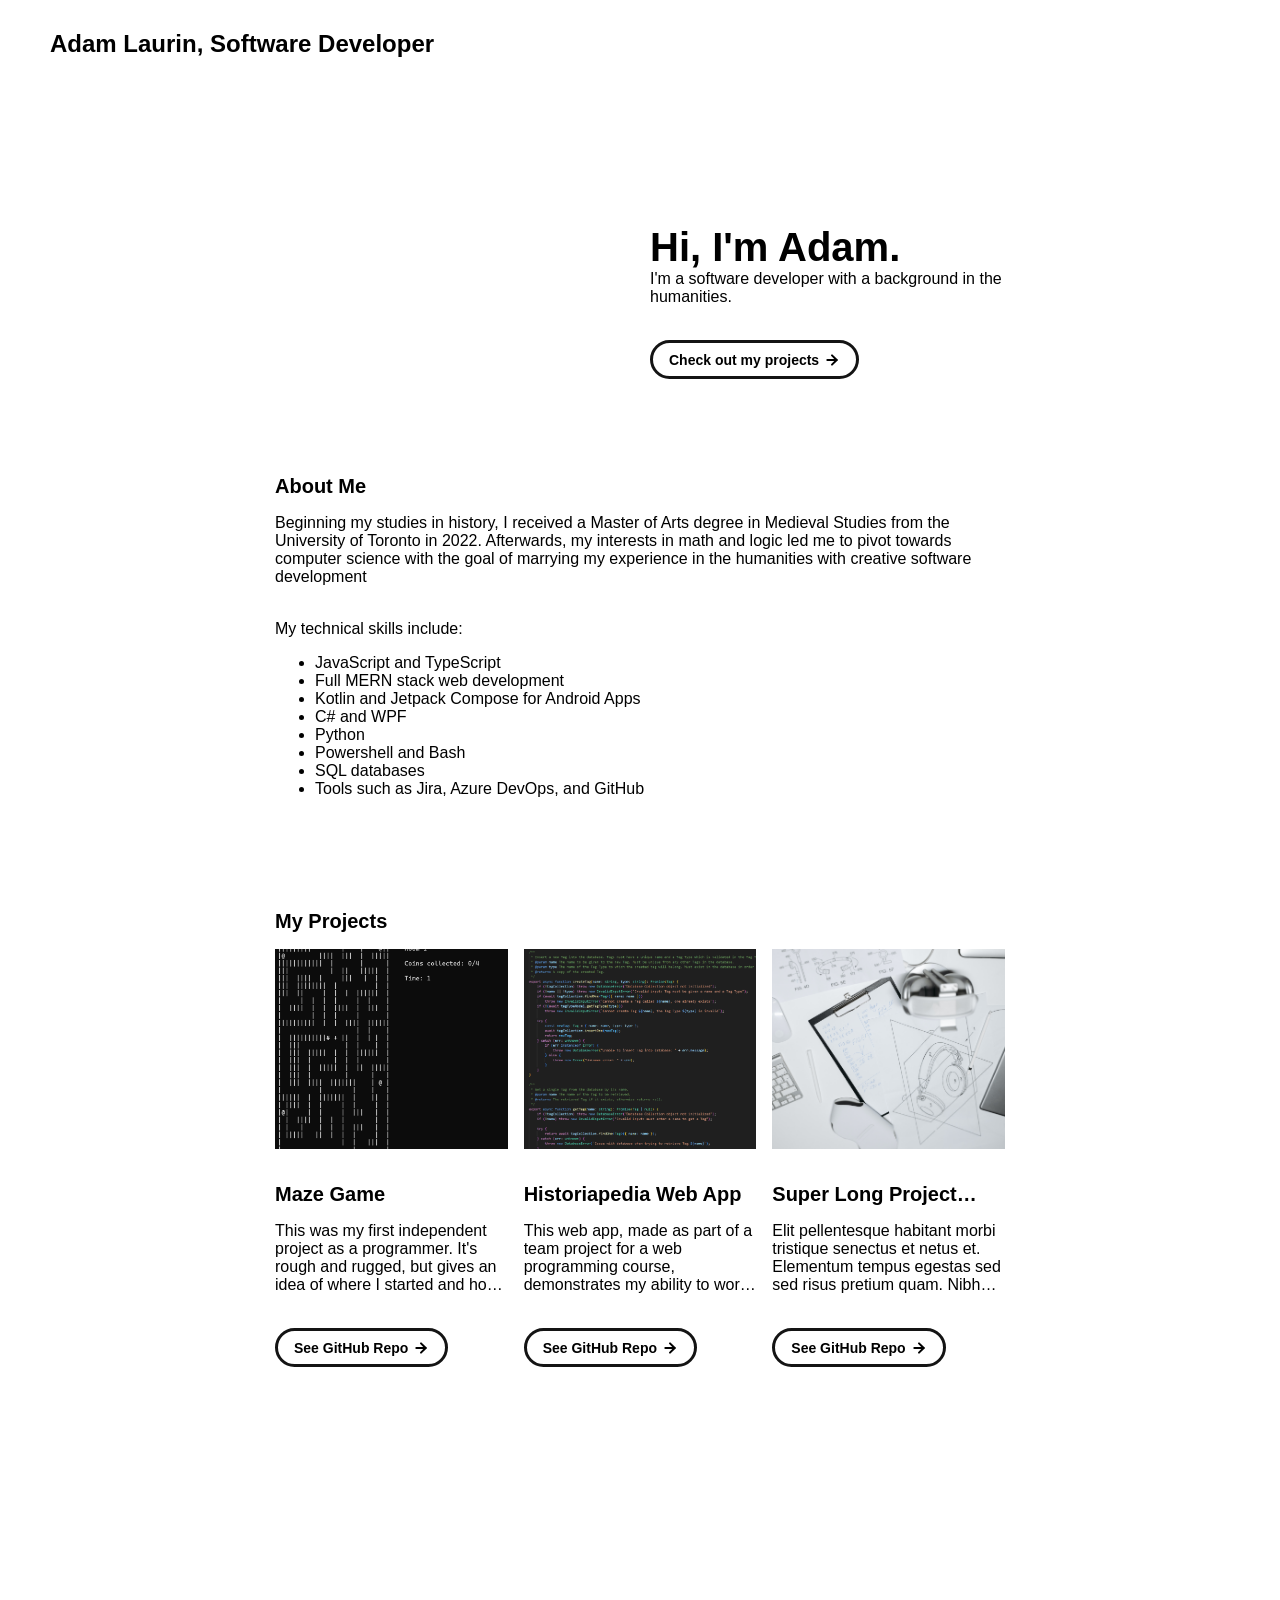
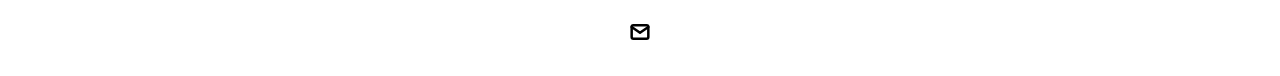
==== index.html @ 9bc6d756 "Updated two projects to be shown and linked to on the portfolio page." ====
<!DOCTYPE html>
<html lang="en">
	<head>
		<meta charset="utf-8">
    <link rel="icon" href="./assets/images/1311.png" />
		<title>Adam Laurin Portfolio</title>
    <meta name="description" content="Adam Laurin's software developper portfoio.">
    <meta name="viewport" content="width=device-width, initial-scale=1" />

		<link rel="stylesheet" href="./css/layout.css">
    <link rel="stylesheet" href="./css/typography.css">
    <link rel="stylesheet" href="./css/utilities.css">

		<script defer src="./js/script.js"></script>
	</head>
	<body>
    <!-- NAVBAR -->
    <div class="navbar">
      <a class="nav-title-link" href="./index.html">
        <span class="nav-title">Adam Laurin, Software Developer</span>
      </a>
    </div>

    <!-- MAIN PAGE CONTENT -->
    <div id="main-content">

      <!-- PORTFOLIO HEADER -->
      <div id="portfolio-header">
        <div id="portfolio-header-image-container">
          <!-- 
            TODO

            - Change the img "src" attribute to point to the Unemployable image you uploaded (or whatever image).
            - Change the number to point to your Unemployable & replace the OpenSea link with your own
            - If you aren't using an Unemployable as your image, remove the entire "a" element
          -->
          <!-- <img src="./assets/images/1311.png" class="portfolio-header-image">
          <a class="no-underline" target="_blank" href="https://opensea.io/assets/0xe0be388ab81c47b0f098d2030a1c9ef190691a8a/1311">
            <span class="image-caption">Unemployables #1311</span>
          </a> -->
        </div>

          <!-- 
            TODO

            - Change the main-title to whatver you want
            - Change the body-text after that to a quick introduction to what you do
            - Edit the button text if you feel like it. It will link to the projects section below.
          -->
        <div id="portfolio-header-text-container">
            <div class="header-text">
              <span class="main-title">Hi, I'm Adam.</span>
              <div class="body-text">I'm a software developer with a background in the humanities.</div>
            </div>
            <a class="button" id="my-work-link">
              <span class="button-text">Check out my projects</span> 
              <image src="./assets/icons/arrow-right.svg" class="right-arrow-icon"/>
            </a>
        </div>
      </div>

      <!-- ABOUT SECTION -->
      <div id="about-section">
        <span class="subheader-text">About Me</span>
        <div class="about-section-content">
          <div class="body-text">Beginning my studies in history, I received a Master of Arts degree in Medieval Studies from the University of Toronto in 2022. Afterwards, my interests in math and logic led me to pivot towards computer science with the goal of marrying my experience in the humanities with creative software development</div>
          <div class="body-text">My technical skills include:
            <ul>
              <li>JavaScript and TypeScript</li>
              <li>Full MERN stack web development</li>
              <li>Kotlin and Jetpack Compose for Android Apps</li>
              <li>C# and WPF</li>
              <li>Python</li>
              <li>Powershell and Bash</li>
              <li>SQL databases</li>
              <li>Tools such as Jira, Azure DevOps, and GitHub</li>
            </ul>
          </div>
        </div>
      </div>

      <!-- PROJECTS -->
      <div id="my-work-section">
        <span class="subheader-text">My Projects</span>

        <div class="projects-container">
          <div class="project-card">
            <img src="./assets/images/mazeGame.png" class="project-image">
            <div class="project-card-text-container">
              <div class="subheader-text project-title">Maze Game</div>
              <div class="body-text project-card-text">This was my first independent project as a programmer. It's rough and rugged, but gives an idea of where I started and how I've progressed throughout my experience and education as a developer.</div>
            </div>
            <a class="button" href="https://github.com/AdamLaurin/MazeGame">
              <span class="button-text">See GitHub Repo</span>
              <image src="./assets/icons/arrow-right.svg" class="right-arrow-icon"/>
            </a>
          </div>
          <div class="project-card">
            <img src="./assets/images/HistoriapediaBackendCode.png" class="project-image">
            <div class="project-card-text-container">
              <div class="subheader-text project-title">Historiapedia Web App</div>
              <div class="body-text project-card-text">This web app, made as part of a team project for a web programming course, demonstrates my ability to work as a full MERN stack developer. My team and I created a wikipedia-like website from scratch for history related articles.</div>
            </div>
            <a class="button" href="https://github.com/AdamLaurin/Historiapedia">
              <span class="button-text">See GitHub Repo</span>
              <image src="./assets/icons/arrow-right.svg" class="right-arrow-icon"/>
            </a>
          </div>
          <div class="project-card">
            <img src="./assets/images/sketchbook.jpeg" class="project-image">
            <div class="project-card-text-container">
              <div class="subheader-text project-title">Super Long Project Name That Should be Hidden</div>
              <div class="body-text project-card-text">Elit pellentesque habitant morbi tristique senectus et netus et. Elementum tempus egestas sed sed risus pretium quam. Nibh ipsum consequat nisl vel pretium</div>
            </div>
            <a class="button" href="">
              <span class="button-text">See GitHub Repo</span>
              <image src="./assets/icons/arrow-right.svg" class="right-arrow-icon"/>
            </a>
          </div>
        </div>
      </div>
    </div>

    <!-- FOOTER -->
    <div id="footer">
      <a class="icon-link" href="mailto:awlaurin@gmail.com">
        <image src="./assets/icons/mail.svg" class="footer-icon"/>
      </a>
    </div>

	</body>
</html>
---- css/layout.css ----
* {
  box-sizing: border-box;
}

html {
  text-size-adjust: none;
  -webkit-text-size-adjust: none;
  -moz-text-size-adjust: none;
  -ms-text-size-adjust: none;
}

body {
  margin: 0;
  -webkit-font-smoothing: antialiased;
  -moz-osx-font-smoothing: grayscale;
}




/* Main Page Layout */

#main-content {
  margin: 225px 425px;
  display: flex;
  flex-direction: column;
  gap: 96px;
}




/* Portfolio Header */

#portfolio-header {
  display: flex;
  gap: 20px;
  align-items: center;
}

#portfolio-header-image-container {
  display: flex;
  flex-direction: column;
  gap: 10px;
  flex-basis: 50%;
}

.portfolio-header-image {
  width: 100%;
  height: auto;
}

#portfolio-header-text-container {
  display: flex;
  flex-direction: column;
  gap: 34px;
  flex-basis: 50%;
}




/* About Section */

#about-section {
  display: flex;
  flex-direction: column;
  gap: 16px;
}

.about-section-content {
  display: flex;
  flex-direction: column;
  gap: 34px;
}




/* Project Section */

#my-work-section {
  display: flex;
  flex-direction: column;
  gap: 16px;
}

.projects-container {
  display: flex;
  gap: 34px 16px;
  flex-wrap: wrap;
}

    /* Project Cards */

    .project-card {
      max-width: calc((100% - 32px) / 3);
      display: flex;
      flex-direction: column;
      gap: 34px;
    }

    .project-card-text-container {
      flex-direction: column;
      display: flex;
      gap: 16px
    }

    .project-image {
      width: 100%;
      height: 200px;
      object-fit: cover;
      object-position: center;
    }




/* Project Pages */

#project-header {
  display: flex;
  flex-direction: column;
  gap: 16px;
}

.project-header-image {
  width: 100%;
  height: auto;
}

#project-details {
  display: flex;
  flex-direction: column;
  gap: 16px;
}

.project-details-content {
  display: flex;
  flex-direction: column;
  gap: 34px;
}

    /* Project Gallery */

    #project-gallery {
      display: flex;
      flex-direction: column;
      gap: 16px;
    }

    .project-gallery-content {
      display: flex;
      flex-wrap: wrap;
      gap: 34px 16px;
    }

    .gallery-image-container {
      width: 100%;
      display: flex;
      flex-direction: column;
      gap: 10px;
    }

    .gallery-image-container.half-width {
      width: calc((100% - 16px) / 2);
    }

    .gallery-image {
      width: 100%;
      height: auto;
    }


/* Extra Extra large devices (large laptops and desktops, 1200px and below) */
@media only screen and (max-width: 1600px) {
  #main-content {
    margin: 225px 275px;
  }
}

/* Extra large devices (large laptops and desktops, 1200px and below) */
@media only screen and (max-width: 1200px) {
  #main-content {
    margin: 225px 175px;
  }
}

/* Large devices (laptops/desktops, 1000px and below) */
@media only screen and (max-width: 1000px) {
  #main-content {
    margin: 225px 75px;
  }
}

/* Small devices (portrait tablets and large phones, 800px and below) */
@media only screen and (max-width: 800px) {
  #main-content {
    margin: 150px 50px;
  }

  #portfolio-header {
    flex-direction: column;
  }

  .project-card {
    max-width: calc((100% - 16px) / 2);
  }
}

/* Small devices (portrait tablets and large phones, 600px and below) */
@media only screen and (max-width: 600px) {
  #main-content {
    margin: 125px 20px;
  }

  .project-card {
    max-width: 100%;
  }
}
---- css/typography.css ----
body {
  font-family: "Helvetica Neue", Helvetica, Arial, sans-serif;
}

.nav-title {
  font-weight: 700;
  font-size: 24px;
}

.button-text {
  font-size: 14px;
  font-weight: 700;
}

.image-caption {
  font-size: 14px;
  font-weight: 500;
}

.main-title {
  font-size: 40px;
  font-weight: 700;
}

.subheader-text {
  font-size: 20px;
  font-weight: 700;
}

.body-text {
  font-size: 16px;
  font-weight: 500;
}

.project-card-text {
  overflow: hidden;
  text-overflow: ellipsis;
  display: -webkit-box;
  -webkit-line-clamp: 4;
  -webkit-box-orient: vertical;
}

.project-title {
  overflow: hidden;
  text-overflow: ellipsis;
  display: -webkit-box;
  -webkit-line-clamp: 1;
  -webkit-box-orient: vertical;
}
---- css/utilities.css ----
/* Icons */

.right-arrow-icon {
  width: 16px;
  height: 16px;
  margin-top: 1px;
}

.footer-icon {
  width: 20px;
  height: 20px;
}

a.icon-link {
  transition: transform 200ms ease-in-out;
}

a.icon-link:hover {
  cursor: pointer;
  stroke-width: 5;
  margin: 0;
  transform: rotate(15deg);
}


/* Navbar Styling */

.navbar {
  width: 100%;
  padding: 30px 50px;
  display: flex;
  justify-content: space-between;
  align-items: center;
  position: fixed;
  top: 0;
  left: 0;
}

.nav-title-link {
  color: black;
  text-decoration: none;
}

.nav-title-link:hover {
  text-decoration: underline;
}

/* Small devices (portrait tablets and large phones, 800px and below) */
@media only screen and (max-width: 800px) {
  .navbar {
    padding: 20px 20px;
    background-color: white
  }
}


/* Button Styling */

a.button {
  padding: 8px 16px;
  border: 3px solid #141414;
  border-radius: 50px;
  color: black;
  text-decoration: none;
  width: fit-content;
  display: flex;
  gap: 5px;
  align-items: center;
}

a.button:hover {
  text-decoration: underline;
  text-decoration-thickness: 2px;
  cursor: pointer;
}


/* Footer Styling */

#footer {
  width: 100%;
  display: flex;
  padding: 30px 50px;
  justify-content: center;
  align-items: center;
  gap: 16px;
}

/* Link Styling */
a.no-underline {
  text-decoration: none;
  color: black
}

a.no-underline:hover {
  text-decoration: underline;
  cursor: pointer;
}

/* Small devices (portrait tablets and large phones, 800px and below) */
@media only screen and (max-width: 800px) {
  #footer {
    padding: 20px 20px;
  }
}
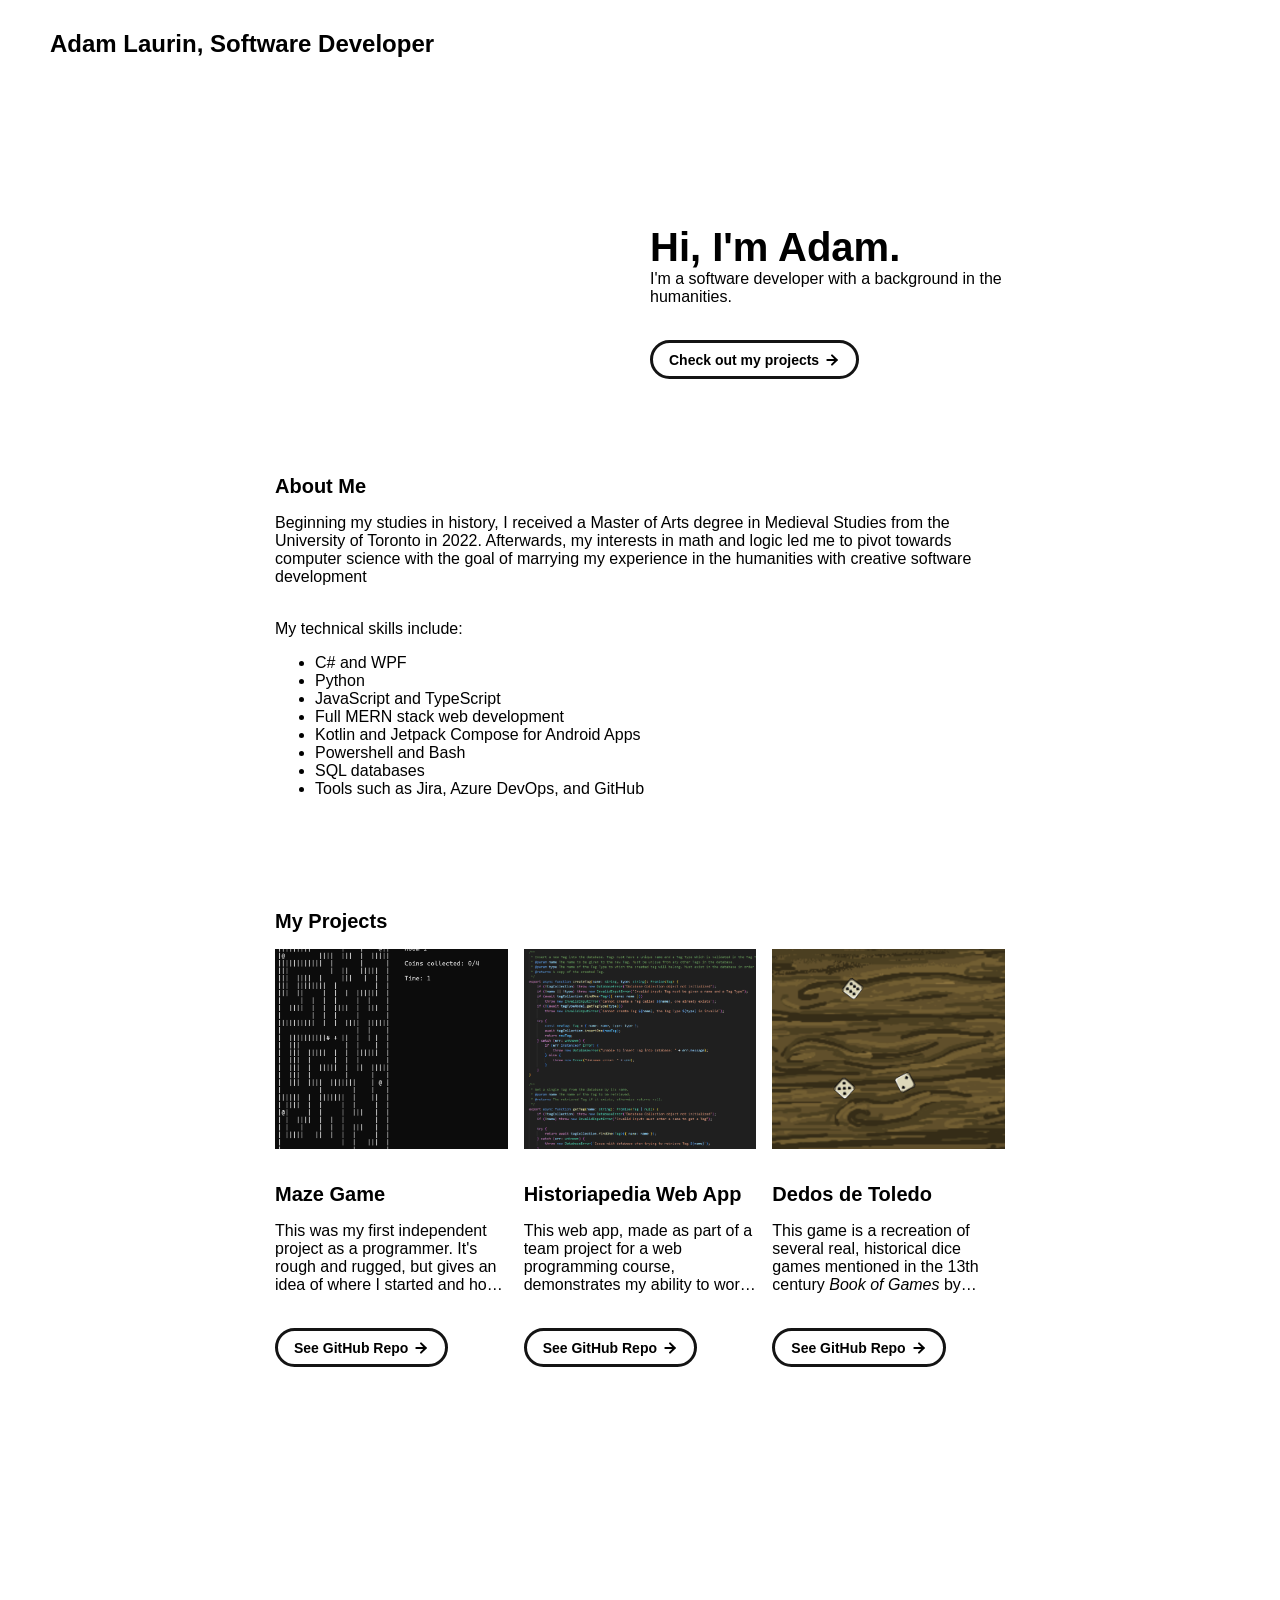
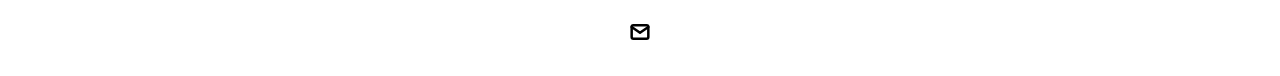
==== commit b0487c50: "Added third project." ====
--- a/index.html
+++ b/index.html
@@ -1,132 +1,138 @@
 <!DOCTYPE html>
 <html lang="en">
-	<head>
-		<meta charset="utf-8">
-    <link rel="icon" href="./assets/images/1311.png" />
-		<title>Adam Laurin Portfolio</title>
-    <meta name="description" content="Adam Laurin's software developper portfoio.">
-    <meta name="viewport" content="width=device-width, initial-scale=1" />
 
-		<link rel="stylesheet" href="./css/layout.css">
-    <link rel="stylesheet" href="./css/typography.css">
-    <link rel="stylesheet" href="./css/utilities.css">
+<head>
+  <meta charset="utf-8">
+  <link rel="icon" href="./assets/images/1311.png" />
+  <title>Adam Laurin Portfolio</title>
+  <meta name="description" content="Adam Laurin's software developper portfoio.">
+  <meta name="viewport" content="width=device-width, initial-scale=1" />
 
-		<script defer src="./js/script.js"></script>
-	</head>
-	<body>
-    <!-- NAVBAR -->
-    <div class="navbar">
-      <a class="nav-title-link" href="./index.html">
-        <span class="nav-title">Adam Laurin, Software Developer</span>
-      </a>
-    </div>
+  <link rel="stylesheet" href="./css/layout.css">
+  <link rel="stylesheet" href="./css/typography.css">
+  <link rel="stylesheet" href="./css/utilities.css">
 
-    <!-- MAIN PAGE CONTENT -->
-    <div id="main-content">
+  <script defer src="./js/script.js"></script>
+</head>
 
-      <!-- PORTFOLIO HEADER -->
-      <div id="portfolio-header">
-        <div id="portfolio-header-image-container">
-          <!-- 
+<body>
+  <!-- NAVBAR -->
+  <div class="navbar">
+    <a class="nav-title-link" href="./index.html">
+      <span class="nav-title">Adam Laurin, Software Developer</span>
+    </a>
+  </div>
+
+  <!-- MAIN PAGE CONTENT -->
+  <div id="main-content">
+
+    <!-- PORTFOLIO HEADER -->
+    <div id="portfolio-header">
+      <div id="portfolio-header-image-container">
+        <!-- 
             TODO
 
             - Change the img "src" attribute to point to the Unemployable image you uploaded (or whatever image).
             - Change the number to point to your Unemployable & replace the OpenSea link with your own
             - If you aren't using an Unemployable as your image, remove the entire "a" element
           -->
-          <!-- <img src="./assets/images/1311.png" class="portfolio-header-image">
+        <!-- <img src="./assets/images/1311.png" class="portfolio-header-image">
           <a class="no-underline" target="_blank" href="https://opensea.io/assets/0xe0be388ab81c47b0f098d2030a1c9ef190691a8a/1311">
             <span class="image-caption">Unemployables #1311</span>
           </a> -->
+      </div>
+      <div id="portfolio-header-text-container">
+        <div class="header-text">
+          <span class="main-title">Hi, I'm Adam.</span>
+          <div class="body-text">I'm a software developer with a background in the humanities.</div>
         </div>
+        <a class="button" id="my-work-link">
+          <span class="button-text">Check out my projects</span>
+          <image src="./assets/icons/arrow-right.svg" class="right-arrow-icon" />
+        </a>
+      </div>
+    </div>
 
-          <!-- 
-            TODO
-
-            - Change the main-title to whatver you want
-            - Change the body-text after that to a quick introduction to what you do
-            - Edit the button text if you feel like it. It will link to the projects section below.
-          -->
-        <div id="portfolio-header-text-container">
-            <div class="header-text">
-              <span class="main-title">Hi, I'm Adam.</span>
-              <div class="body-text">I'm a software developer with a background in the humanities.</div>
-            </div>
-            <a class="button" id="my-work-link">
-              <span class="button-text">Check out my projects</span> 
-              <image src="./assets/icons/arrow-right.svg" class="right-arrow-icon"/>
-            </a>
+    <!-- ABOUT SECTION -->
+    <div id="about-section">
+      <span class="subheader-text">About Me</span>
+      <div class="about-section-content">
+        <div class="body-text">Beginning my studies in history, I received a Master of Arts degree in Medieval Studies
+          from the University of Toronto in 2022. Afterwards, my interests in math and logic led me to pivot towards
+          computer science with the goal of marrying my experience in the humanities with creative software development
         </div>
-      </div>
-
-      <!-- ABOUT SECTION -->
-      <div id="about-section">
-        <span class="subheader-text">About Me</span>
-        <div class="about-section-content">
-          <div class="body-text">Beginning my studies in history, I received a Master of Arts degree in Medieval Studies from the University of Toronto in 2022. Afterwards, my interests in math and logic led me to pivot towards computer science with the goal of marrying my experience in the humanities with creative software development</div>
-          <div class="body-text">My technical skills include:
-            <ul>
-              <li>JavaScript and TypeScript</li>
-              <li>Full MERN stack web development</li>
-              <li>Kotlin and Jetpack Compose for Android Apps</li>
-              <li>C# and WPF</li>
-              <li>Python</li>
-              <li>Powershell and Bash</li>
-              <li>SQL databases</li>
-              <li>Tools such as Jira, Azure DevOps, and GitHub</li>
-            </ul>
-          </div>
-        </div>
-      </div>
-
-      <!-- PROJECTS -->
-      <div id="my-work-section">
-        <span class="subheader-text">My Projects</span>
-
-        <div class="projects-container">
-          <div class="project-card">
-            <img src="./assets/images/mazeGame.png" class="project-image">
-            <div class="project-card-text-container">
-              <div class="subheader-text project-title">Maze Game</div>
-              <div class="body-text project-card-text">This was my first independent project as a programmer. It's rough and rugged, but gives an idea of where I started and how I've progressed throughout my experience and education as a developer.</div>
-            </div>
-            <a class="button" href="https://github.com/AdamLaurin/MazeGame">
-              <span class="button-text">See GitHub Repo</span>
-              <image src="./assets/icons/arrow-right.svg" class="right-arrow-icon"/>
-            </a>
-          </div>
-          <div class="project-card">
-            <img src="./assets/images/HistoriapediaBackendCode.png" class="project-image">
-            <div class="project-card-text-container">
-              <div class="subheader-text project-title">Historiapedia Web App</div>
-              <div class="body-text project-card-text">This web app, made as part of a team project for a web programming course, demonstrates my ability to work as a full MERN stack developer. My team and I created a wikipedia-like website from scratch for history related articles.</div>
-            </div>
-            <a class="button" href="https://github.com/AdamLaurin/Historiapedia">
-              <span class="button-text">See GitHub Repo</span>
-              <image src="./assets/icons/arrow-right.svg" class="right-arrow-icon"/>
-            </a>
-          </div>
-          <div class="project-card">
-            <img src="./assets/images/sketchbook.jpeg" class="project-image">
-            <div class="project-card-text-container">
-              <div class="subheader-text project-title">Super Long Project Name That Should be Hidden</div>
-              <div class="body-text project-card-text">Elit pellentesque habitant morbi tristique senectus et netus et. Elementum tempus egestas sed sed risus pretium quam. Nibh ipsum consequat nisl vel pretium</div>
-            </div>
-            <a class="button" href="">
-              <span class="button-text">See GitHub Repo</span>
-              <image src="./assets/icons/arrow-right.svg" class="right-arrow-icon"/>
-            </a>
-          </div>
+        <div class="body-text">My technical skills include:
+          <ul>
+            <li>C# and WPF</li>
+            <li>Python</li>
+            <li>JavaScript and TypeScript</li>
+            <li>Full MERN stack web development</li>
+            <li>Kotlin and Jetpack Compose for Android Apps</li>
+            <li>Powershell and Bash</li>
+            <li>SQL databases</li>
+            <li>Tools such as Jira, Azure DevOps, and GitHub</li>
+          </ul>
         </div>
       </div>
     </div>
 
-    <!-- FOOTER -->
-    <div id="footer">
-      <a class="icon-link" href="mailto:awlaurin@gmail.com">
-        <image src="./assets/icons/mail.svg" class="footer-icon"/>
-      </a>
+    <!-- PROJECTS -->
+    <div id="my-work-section">
+      <span class="subheader-text">My Projects</span>
+
+      <div class="projects-container">
+        <div class="project-card">
+          <img src="./assets/images/mazeGame.png" class="project-image">
+          <div class="project-card-text-container">
+            <div class="subheader-text project-title">Maze Game</div>
+            <div class="body-text project-card-text">This was my first independent project as a programmer. It's rough
+              and rugged, but gives an idea of where I started and how I've progressed throughout my experience and
+              education as a developer.</div>
+          </div>
+          <a class="button" href="https://github.com/AdamLaurin/MazeGame">
+            <span class="button-text">See GitHub Repo</span>
+            <image src="./assets/icons/arrow-right.svg" class="right-arrow-icon" />
+          </a>
+        </div>
+        <div class="project-card">
+          <img src="./assets/images/HistoriapediaBackendCode.png" class="project-image">
+          <div class="project-card-text-container">
+            <div class="subheader-text project-title">Historiapedia Web App</div>
+            <div class="body-text project-card-text">This web app, made as part of a team project for a web programming
+              course, demonstrates my ability to work as a full MERN stack developer. My team and I created a
+              wikipedia-like website from scratch for history related articles.</div>
+          </div>
+          <a class="button" href="https://github.com/AdamLaurin/Historiapedia">
+            <span class="button-text">See GitHub Repo</span>
+            <image src="./assets/icons/arrow-right.svg" class="right-arrow-icon" />
+          </a>
+        </div>
+        <div class="project-card">
+          <img src="./assets/images/DedosDeToledo.PNG" class="project-image">
+          <div class="project-card-text-container">
+            <div class="subheader-text project-title">Dedos de Toledo</div>
+            <div class="body-text project-card-text">This game is a recreation of several real, historical dice games
+              mentioned in the 13th century <i>Book of Games</i> by Alfonso X of Castile. Thus far I have recreated 3 of
+              the games mentioned: Triga, Panquist, and Riffa. This was my first real project getting to use programming
+              to get a deeper look at lived history. Plus, it's actually quite fun!
+            </div>
+          </div>
+          <a class="button" href="https://github.com/AdamLaurin/DedosDeToledo">
+            <span class="button-text">See GitHub Repo</span>
+            <image src="./assets/icons/arrow-right.svg" class="right-arrow-icon" />
+          </a>
+        </div>
+      </div>
     </div>
+  </div>
 
-	</body>
-</html>
+  <!-- FOOTER -->
+  <div id="footer">
+    <a class="icon-link" href="mailto:awlaurin@gmail.com">
+      <image src="./assets/icons/mail.svg" class="footer-icon" />
+    </a>
+  </div>
+
+</body>
+
+</html>
--- a/css/layout.css
+++ b/css/layout.css
@@ -15,6 +15,9 @@
   -moz-osx-font-smoothing: grayscale;
 }
 
+.navbar {
+  background-color: white;
+}
 
 
 
@@ -91,27 +94,27 @@
   flex-wrap: wrap;
 }
 
-    /* Project Cards */
-
-    .project-card {
-      max-width: calc((100% - 32px) / 3);
-      display: flex;
-      flex-direction: column;
-      gap: 34px;
-    }
-
-    .project-card-text-container {
-      flex-direction: column;
-      display: flex;
-      gap: 16px
-    }
-
-    .project-image {
-      width: 100%;
-      height: 200px;
-      object-fit: cover;
-      object-position: center;
-    }
+/* Project Cards */
+
+.project-card {
+  max-width: calc((100% - 32px) / 3);
+  display: flex;
+  flex-direction: column;
+  gap: 34px;
+}
+
+.project-card-text-container {
+  flex-direction: column;
+  display: flex;
+  gap: 16px
+}
+
+.project-image {
+  width: 100%;
+  height: 200px;
+  object-fit: cover;
+  object-position: center;
+}
 
 
 
@@ -141,35 +144,35 @@
   gap: 34px;
 }
 
-    /* Project Gallery */
-
-    #project-gallery {
-      display: flex;
-      flex-direction: column;
-      gap: 16px;
-    }
-
-    .project-gallery-content {
-      display: flex;
-      flex-wrap: wrap;
-      gap: 34px 16px;
-    }
-
-    .gallery-image-container {
-      width: 100%;
-      display: flex;
-      flex-direction: column;
-      gap: 10px;
-    }
-
-    .gallery-image-container.half-width {
-      width: calc((100% - 16px) / 2);
-    }
-
-    .gallery-image {
-      width: 100%;
-      height: auto;
-    }
+/* Project Gallery */
+
+#project-gallery {
+  display: flex;
+  flex-direction: column;
+  gap: 16px;
+}
+
+.project-gallery-content {
+  display: flex;
+  flex-wrap: wrap;
+  gap: 34px 16px;
+}
+
+.gallery-image-container {
+  width: 100%;
+  display: flex;
+  flex-direction: column;
+  gap: 10px;
+}
+
+.gallery-image-container.half-width {
+  width: calc((100% - 16px) / 2);
+}
+
+.gallery-image {
+  width: 100%;
+  height: auto;
+}
 
 
 /* Extra Extra large devices (large laptops and desktops, 1200px and below) */
@@ -217,7 +220,4 @@
   .project-card {
     max-width: 100%;
   }
-}
-
-
-
+}
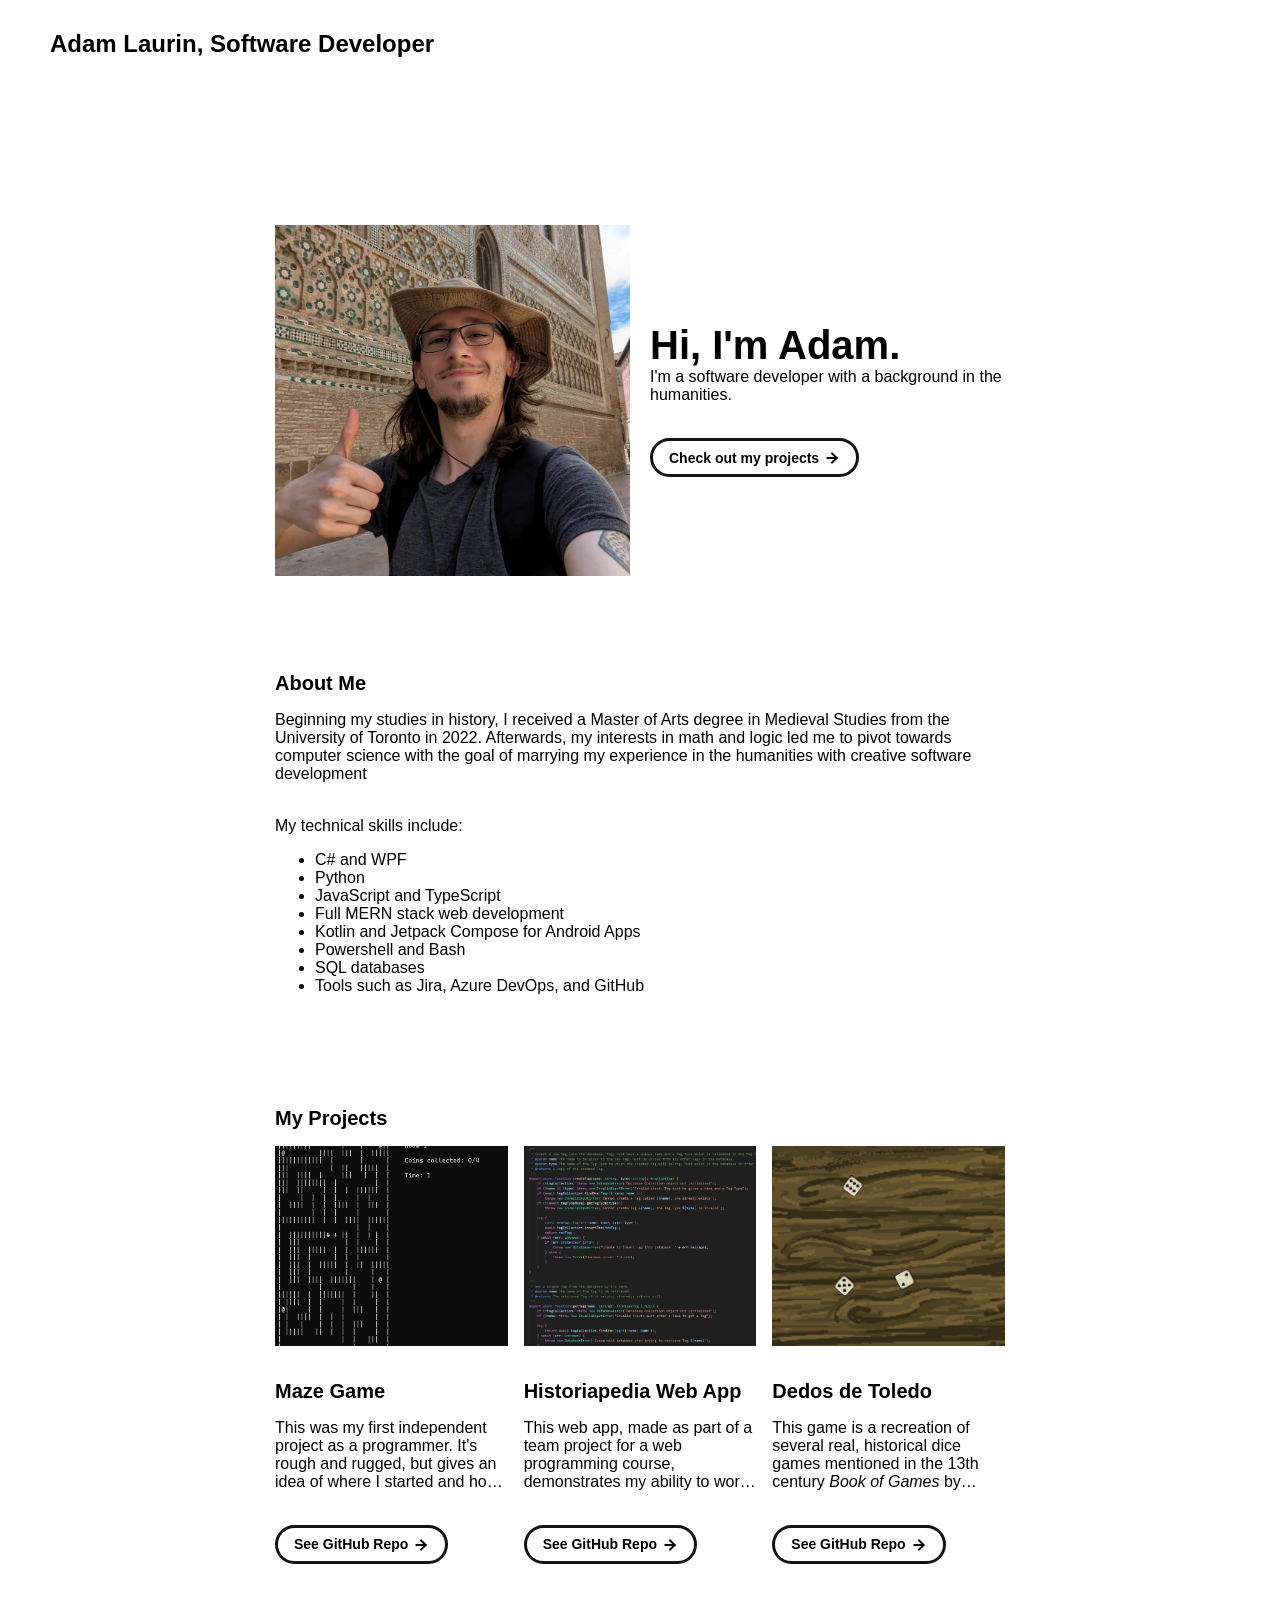
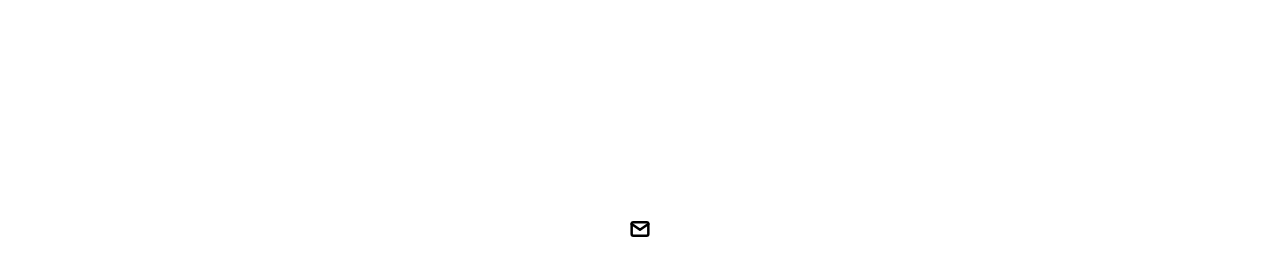
==== commit b186394a: "Added a picture of myself in the header." ====
--- a/index.html
+++ b/index.html
@@ -3,7 +3,6 @@
 
 <head>
   <meta charset="utf-8">
-  <link rel="icon" href="./assets/images/1311.png" />
   <title>Adam Laurin Portfolio</title>
   <meta name="description" content="Adam Laurin's software developper portfoio.">
   <meta name="viewport" content="width=device-width, initial-scale=1" />
@@ -29,17 +28,7 @@
     <!-- PORTFOLIO HEADER -->
     <div id="portfolio-header">
       <div id="portfolio-header-image-container">
-        <!-- 
-            TODO
-
-            - Change the img "src" attribute to point to the Unemployable image you uploaded (or whatever image).
-            - Change the number to point to your Unemployable & replace the OpenSea link with your own
-            - If you aren't using an Unemployable as your image, remove the entire "a" element
-          -->
-        <!-- <img src="./assets/images/1311.png" class="portfolio-header-image">
-          <a class="no-underline" target="_blank" href="https://opensea.io/assets/0xe0be388ab81c47b0f098d2030a1c9ef190691a8a/1311">
-            <span class="image-caption">Unemployables #1311</span>
-          </a> -->
+        <img src="./assets/images/profile_picture_Zaragoza.jpg" class="portfolio-header-image">
       </div>
       <div id="portfolio-header-text-container">
         <div class="header-text">
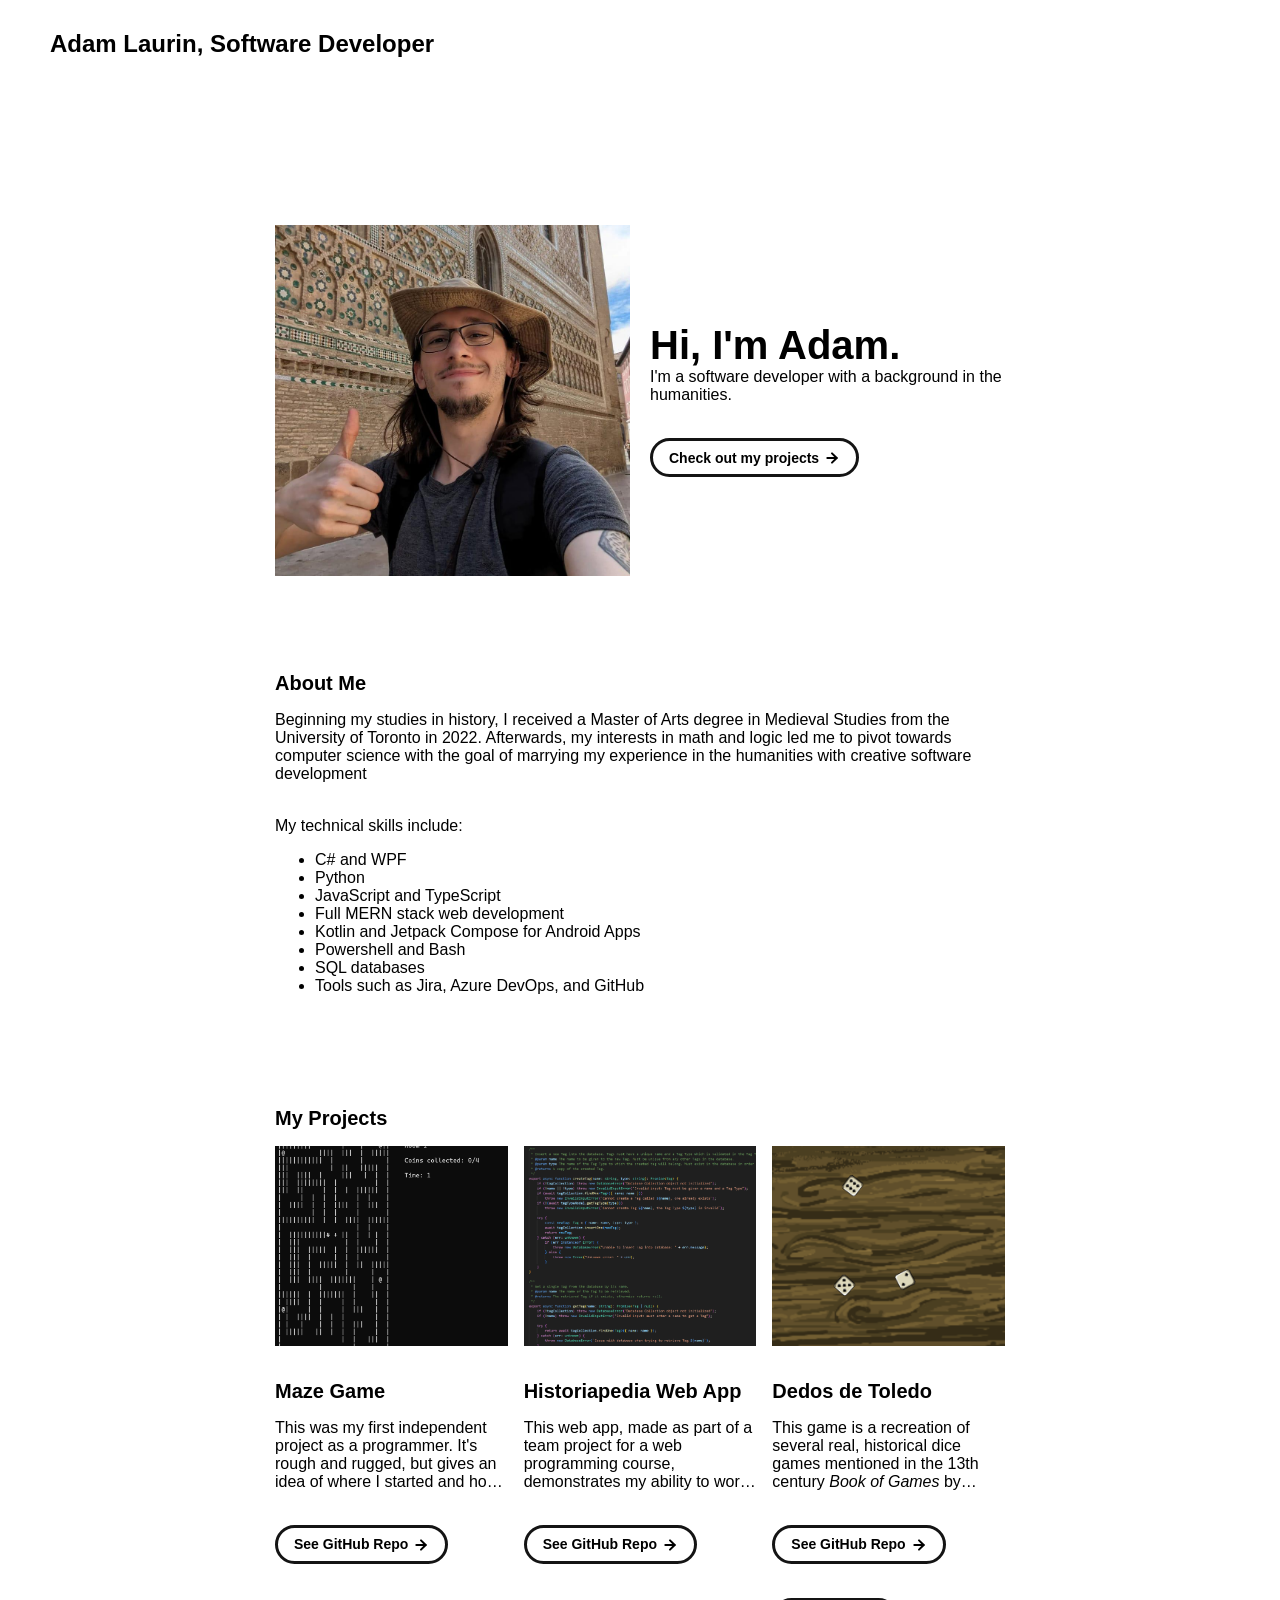
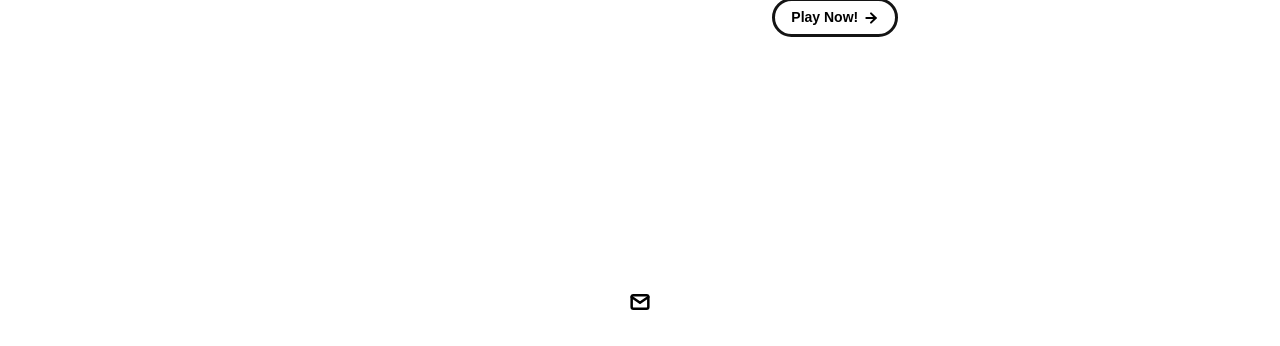
==== commit a5121337: "Added Dados game as playable link" ====
--- a/index.html
+++ b/index.html
@@ -2,125 +2,139 @@
 <html lang="en">
 
 <head>
-  <meta charset="utf-8">
-  <title>Adam Laurin Portfolio</title>
-  <meta name="description" content="Adam Laurin's software developper portfoio.">
-  <meta name="viewport" content="width=device-width, initial-scale=1" />
+	<meta charset="utf-8">
+	<title>Adam Laurin Portfolio</title>
+	<meta name="description" content="Adam Laurin's software developper portfoio.">
+	<meta name="viewport" content="width=device-width, initial-scale=1" />
 
-  <link rel="stylesheet" href="./css/layout.css">
-  <link rel="stylesheet" href="./css/typography.css">
-  <link rel="stylesheet" href="./css/utilities.css">
+	<link rel="stylesheet" href="./css/layout.css">
+	<link rel="stylesheet" href="./css/typography.css">
+	<link rel="stylesheet" href="./css/utilities.css">
 
-  <script defer src="./js/script.js"></script>
+	<script defer src="./js/script.js"></script>
 </head>
 
 <body>
-  <!-- NAVBAR -->
-  <div class="navbar">
-    <a class="nav-title-link" href="./index.html">
-      <span class="nav-title">Adam Laurin, Software Developer</span>
-    </a>
-  </div>
+	<!-- NAVBAR -->
+	<div class="navbar">
+		<a class="nav-title-link" href="./index.html">
+			<span class="nav-title">Adam Laurin, Software Developer</span>
+		</a>
+	</div>
 
-  <!-- MAIN PAGE CONTENT -->
-  <div id="main-content">
+	<!-- MAIN PAGE CONTENT -->
+	<div id="main-content">
 
-    <!-- PORTFOLIO HEADER -->
-    <div id="portfolio-header">
-      <div id="portfolio-header-image-container">
-        <img src="./assets/images/profile_picture_Zaragoza.jpg" class="portfolio-header-image">
-      </div>
-      <div id="portfolio-header-text-container">
-        <div class="header-text">
-          <span class="main-title">Hi, I'm Adam.</span>
-          <div class="body-text">I'm a software developer with a background in the humanities.</div>
-        </div>
-        <a class="button" id="my-work-link">
-          <span class="button-text">Check out my projects</span>
-          <image src="./assets/icons/arrow-right.svg" class="right-arrow-icon" />
-        </a>
-      </div>
-    </div>
+		<!-- PORTFOLIO HEADER -->
+		<div id="portfolio-header">
+			<div id="portfolio-header-image-container">
+				<img src="./assets/images/profile_picture_Zaragoza.jpg" class="portfolio-header-image">
+			</div>
+			<div id="portfolio-header-text-container">
+				<div class="header-text">
+					<span class="main-title">Hi, I'm Adam.</span>
+					<div class="body-text">I'm a software developer with a background in the humanities.</div>
+				</div>
+				<a class="button" id="my-work-link">
+					<span class="button-text">Check out my projects</span>
+					<image src="./assets/icons/arrow-right.svg" class="right-arrow-icon" />
+				</a>
+			</div>
+		</div>
 
-    <!-- ABOUT SECTION -->
-    <div id="about-section">
-      <span class="subheader-text">About Me</span>
-      <div class="about-section-content">
-        <div class="body-text">Beginning my studies in history, I received a Master of Arts degree in Medieval Studies
-          from the University of Toronto in 2022. Afterwards, my interests in math and logic led me to pivot towards
-          computer science with the goal of marrying my experience in the humanities with creative software development
-        </div>
-        <div class="body-text">My technical skills include:
-          <ul>
-            <li>C# and WPF</li>
-            <li>Python</li>
-            <li>JavaScript and TypeScript</li>
-            <li>Full MERN stack web development</li>
-            <li>Kotlin and Jetpack Compose for Android Apps</li>
-            <li>Powershell and Bash</li>
-            <li>SQL databases</li>
-            <li>Tools such as Jira, Azure DevOps, and GitHub</li>
-          </ul>
-        </div>
-      </div>
-    </div>
+		<!-- ABOUT SECTION -->
+		<div id="about-section">
+			<span class="subheader-text">About Me</span>
+			<div class="about-section-content">
+				<div class="body-text">Beginning my studies in history, I received a Master of Arts degree in Medieval
+					Studies
+					from the University of Toronto in 2022. Afterwards, my interests in math and logic led me to pivot
+					towards
+					computer science with the goal of marrying my experience in the humanities with creative software
+					development
+				</div>
+				<div class="body-text">My technical skills include:
+					<ul>
+						<li>C# and WPF</li>
+						<li>Python</li>
+						<li>JavaScript and TypeScript</li>
+						<li>Full MERN stack web development</li>
+						<li>Kotlin and Jetpack Compose for Android Apps</li>
+						<li>Powershell and Bash</li>
+						<li>SQL databases</li>
+						<li>Tools such as Jira, Azure DevOps, and GitHub</li>
+					</ul>
+				</div>
+			</div>
+		</div>
 
-    <!-- PROJECTS -->
-    <div id="my-work-section">
-      <span class="subheader-text">My Projects</span>
+		<!-- PROJECTS -->
+		<div id="my-work-section">
+			<span class="subheader-text">My Projects</span>
 
-      <div class="projects-container">
-        <div class="project-card">
-          <img src="./assets/images/mazeGame.png" class="project-image">
-          <div class="project-card-text-container">
-            <div class="subheader-text project-title">Maze Game</div>
-            <div class="body-text project-card-text">This was my first independent project as a programmer. It's rough
-              and rugged, but gives an idea of where I started and how I've progressed throughout my experience and
-              education as a developer.</div>
-          </div>
-          <a class="button" href="https://github.com/AdamLaurin/MazeGame">
-            <span class="button-text">See GitHub Repo</span>
-            <image src="./assets/icons/arrow-right.svg" class="right-arrow-icon" />
-          </a>
-        </div>
-        <div class="project-card">
-          <img src="./assets/images/HistoriapediaBackendCode.png" class="project-image">
-          <div class="project-card-text-container">
-            <div class="subheader-text project-title">Historiapedia Web App</div>
-            <div class="body-text project-card-text">This web app, made as part of a team project for a web programming
-              course, demonstrates my ability to work as a full MERN stack developer. My team and I created a
-              wikipedia-like website from scratch for history related articles.</div>
-          </div>
-          <a class="button" href="https://github.com/AdamLaurin/Historiapedia">
-            <span class="button-text">See GitHub Repo</span>
-            <image src="./assets/icons/arrow-right.svg" class="right-arrow-icon" />
-          </a>
-        </div>
-        <div class="project-card">
-          <img src="./assets/images/DedosDeToledo.PNG" class="project-image">
-          <div class="project-card-text-container">
-            <div class="subheader-text project-title">Dedos de Toledo</div>
-            <div class="body-text project-card-text">This game is a recreation of several real, historical dice games
-              mentioned in the 13th century <i>Book of Games</i> by Alfonso X of Castile. Thus far I have recreated 3 of
-              the games mentioned: Triga, Panquist, and Riffa. This was my first real project getting to use programming
-              to get a deeper look at lived history. Plus, it's actually quite fun!
-            </div>
-          </div>
-          <a class="button" href="https://github.com/AdamLaurin/DedosDeToledo">
-            <span class="button-text">See GitHub Repo</span>
-            <image src="./assets/icons/arrow-right.svg" class="right-arrow-icon" />
-          </a>
-        </div>
-      </div>
-    </div>
-  </div>
+			<div class="projects-container">
+				<div class="project-card">
+					<img src="./assets/images/mazeGame.png" class="project-image">
+					<div class="project-card-text-container">
+						<div class="subheader-text project-title">Maze Game</div>
+						<div class="body-text project-card-text">This was my first independent project as a programmer.
+							It's rough
+							and rugged, but gives an idea of where I started and how I've progressed throughout my
+							experience and
+							education as a developer.</div>
+					</div>
+					<a class="button" href="https://github.com/AdamLaurin/MazeGame">
+						<span class="button-text">See GitHub Repo</span>
+						<image src="./assets/icons/arrow-right.svg" class="right-arrow-icon" />
+					</a>
+				</div>
+				<div class="project-card">
+					<img src="./assets/images/HistoriapediaBackendCode.png" class="project-image">
+					<div class="project-card-text-container">
+						<div class="subheader-text project-title">Historiapedia Web App</div>
+						<div class="body-text project-card-text">This web app, made as part of a team project for a web
+							programming
+							course, demonstrates my ability to work as a full MERN stack developer. My team and I
+							created a
+							wikipedia-like website from scratch for history related articles.</div>
+					</div>
+					<a class="button" href="https://github.com/AdamLaurin/Historiapedia">
+						<span class="button-text">See GitHub Repo</span>
+						<image src="./assets/icons/arrow-right.svg" class="right-arrow-icon" />
+					</a>
+				</div>
+				<div class="project-card">
+					<img src="./assets/images/DedosDeToledo.PNG" class="project-image">
+					<div class="project-card-text-container">
+						<div class="subheader-text project-title">Dedos de Toledo</div>
+						<div class="body-text project-card-text">This game is a recreation of several real, historical
+							dice games
+							mentioned in the 13th century <i>Book of Games</i> by Alfonso X of Castile. Thus far I have
+							recreated 3 of
+							the games mentioned: Triga, Panquist, and Riffa. This was my first real project getting to
+							use programming
+							to get a deeper look at lived history. Plus, it's actually quite fun!
+						</div>
+					</div>
+					<a class="button" href="https://github.com/AdamLaurin/DadosDeToledo">
+						<span class="button-text">See GitHub Repo</span>
+						<image src="./assets/icons/arrow-right.svg" class="right-arrow-icon" />
+					</a>
+					<a class="button" href="./dados/index.html">
+						<span class="button-text">Play Now!</span>
+						<image src="./assets/icons/arrow-right.svg" class="right-arrow-icon" />
+					</a>
+				</div>
+			</div>
+		</div>
+	</div>
 
-  <!-- FOOTER -->
-  <div id="footer">
-    <a class="icon-link" href="mailto:awlaurin@gmail.com">
-      <image src="./assets/icons/mail.svg" class="footer-icon" />
-    </a>
-  </div>
+	<!-- FOOTER -->
+	<div id="footer">
+		<a class="icon-link" href="mailto:awlaurin@gmail.com">
+			<image src="./assets/icons/mail.svg" class="footer-icon" />
+		</a>
+	</div>
 
 </body>
 
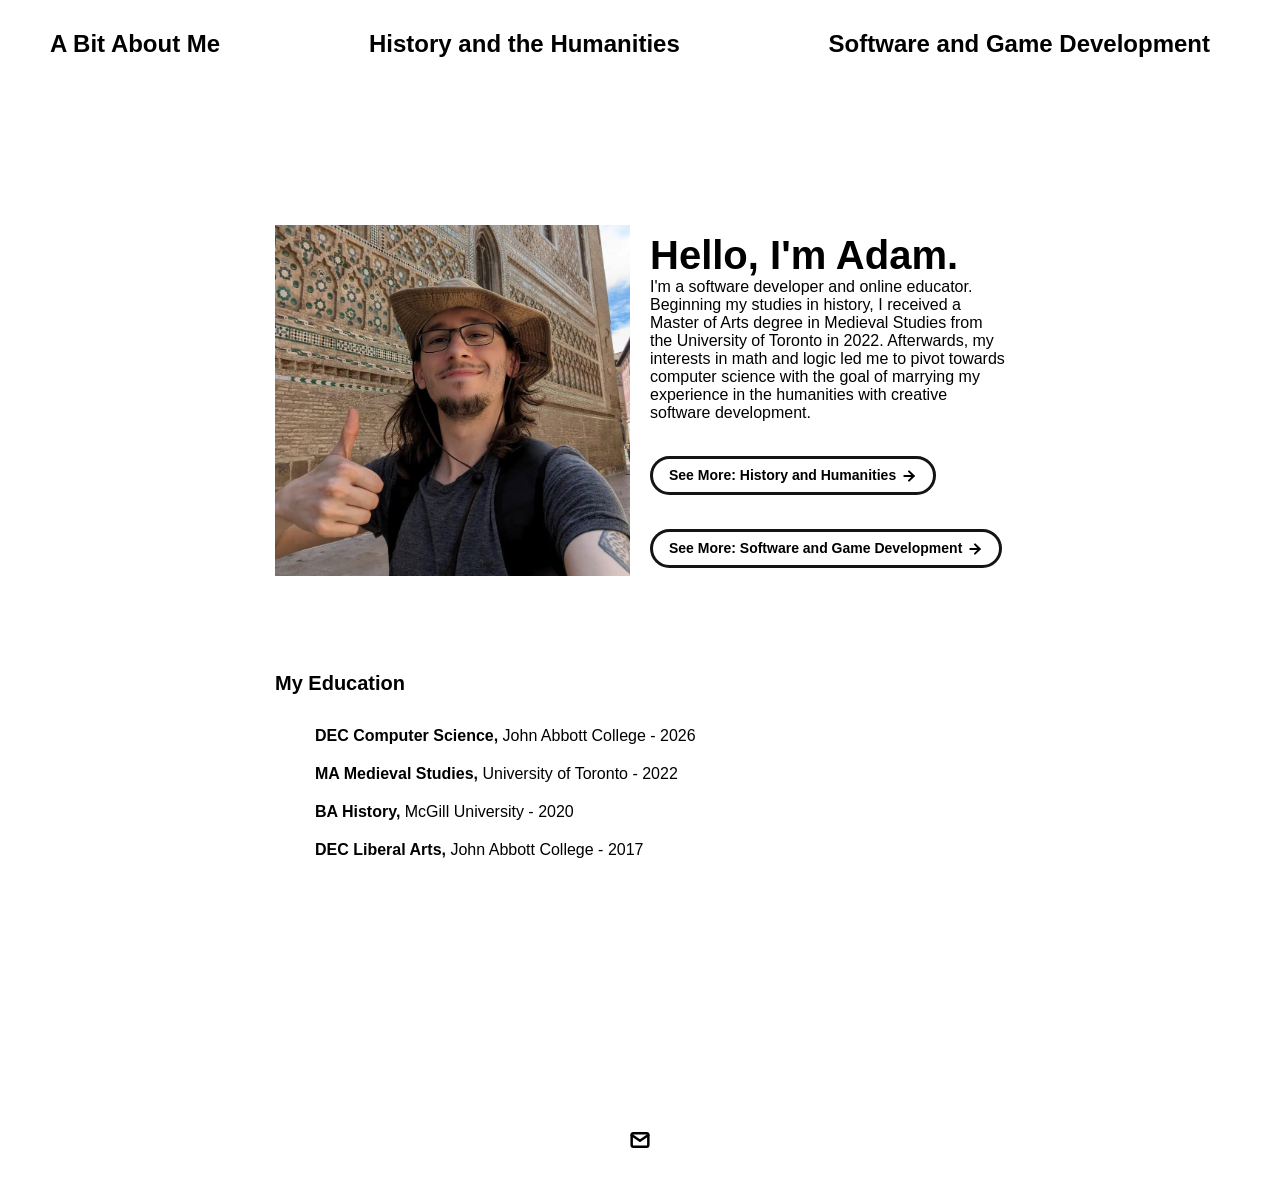
==== commit f9c79d9d: "Updated main page layout." ====
--- a/index.html
+++ b/index.html
@@ -4,7 +4,7 @@
 <head>
 	<meta charset="utf-8">
 	<title>Adam Laurin Portfolio</title>
-	<meta name="description" content="Adam Laurin's software developper portfoio.">
+	<meta name="description" content="Adam Laurin's project portfolio.">
 	<meta name="viewport" content="width=device-width, initial-scale=1" />
 
 	<link rel="stylesheet" href="./css/layout.css">
@@ -18,7 +18,13 @@
 	<!-- NAVBAR -->
 	<div class="navbar">
 		<a class="nav-title-link" href="./index.html">
-			<span class="nav-title">Adam Laurin, Software Developer</span>
+			<span class="nav-title">A Bit About Me</span>
+		</a>
+		<a class="nav-title-link" href="./history.html">
+			<span class="nav-title">History and the Humanities</span>
+		</a>
+		<a class="nav-title-link" href="./software.html">
+			<span class="nav-title">Software and Game Development</span>
 		</a>
 	</div>
 
@@ -32,11 +38,28 @@
 			</div>
 			<div id="portfolio-header-text-container">
 				<div class="header-text">
-					<span class="main-title">Hi, I'm Adam.</span>
-					<div class="body-text">I'm a software developer with a background in the humanities.</div>
+					<span class="main-title">Hello, I'm Adam.</span>
+					<div class="about-section-content">
+						<div class="body-text">
+							I'm a software developer and online educator.<br>
+							Beginning my studies in history, I received a Master of Arts degree in
+							Medieval
+							Studies
+							from the University of Toronto in 2022. Afterwards, my interests in math and logic led me to
+							pivot
+							towards
+							computer science with the goal of marrying my experience in the humanities with creative
+							software
+							development.
+						</div>
+					</div>
 				</div>
-				<a class="button" id="my-work-link">
-					<span class="button-text">Check out my projects</span>
+				<a class="button" href="history.html">
+					<span class="button-text">See More: History and Humanities</span>
+					<image src="./assets/icons/arrow-right.svg" class="right-arrow-icon" />
+				</a>
+				<a class="button" href="software.html">
+					<span class="button-text">See More: Software and Game Development</span>
 					<image src="./assets/icons/arrow-right.svg" class="right-arrow-icon" />
 				</a>
 			</div>
@@ -44,32 +67,19 @@
 
 		<!-- ABOUT SECTION -->
 		<div id="about-section">
-			<span class="subheader-text">About Me</span>
+			<span class="subheader-text">My Education</span>
 			<div class="about-section-content">
-				<div class="body-text">Beginning my studies in history, I received a Master of Arts degree in Medieval
-					Studies
-					from the University of Toronto in 2022. Afterwards, my interests in math and logic led me to pivot
-					towards
-					computer science with the goal of marrying my experience in the humanities with creative software
-					development
-				</div>
-				<div class="body-text">My technical skills include:
-					<ul>
-						<li>C# and WPF</li>
-						<li>Python</li>
-						<li>JavaScript and TypeScript</li>
-						<li>Full MERN stack web development</li>
-						<li>Kotlin and Jetpack Compose for Android Apps</li>
-						<li>Powershell and Bash</li>
-						<li>SQL databases</li>
-						<li>Tools such as Jira, Azure DevOps, and GitHub</li>
-					</ul>
-				</div>
+				<ul id="education-list">
+					<li><b>DEC Computer Science,</b> John Abbott College - 2026</li>
+					<li><b>MA Medieval Studies,</b> University of Toronto - 2022</li>
+					<li><b>BA History,</b> McGill University - 2020</li>
+					<li><b>DEC Liberal Arts,</b> John Abbott College - 2017</li>
+				</ul>
 			</div>
 		</div>
 
 		<!-- PROJECTS -->
-		<div id="my-work-section">
+		<!-- <div id="my-work-section">
 			<span class="subheader-text">My Projects</span>
 
 			<div class="projects-container">
@@ -126,7 +136,7 @@
 					</a>
 				</div>
 			</div>
-		</div>
+		</div> -->
 	</div>
 
 	<!-- FOOTER -->
--- a/css/layout.css
+++ b/css/layout.css
@@ -77,6 +77,12 @@
   gap: 34px;
 }
 
+#education-list {
+  list-style-type: none;
+  display: flex;
+  flex-direction: column;
+  row-gap: 20px;
+}
 
 
 
--- a/css/utilities.css
+++ b/css/utilities.css
@@ -1,4 +1,3 @@
-
 /* Icons */
 
 .right-arrow-icon {
@@ -40,6 +39,7 @@
 .nav-title-link {
   color: black;
   text-decoration: none;
+  padding-right: 20px;
 }
 
 .nav-title-link:hover {
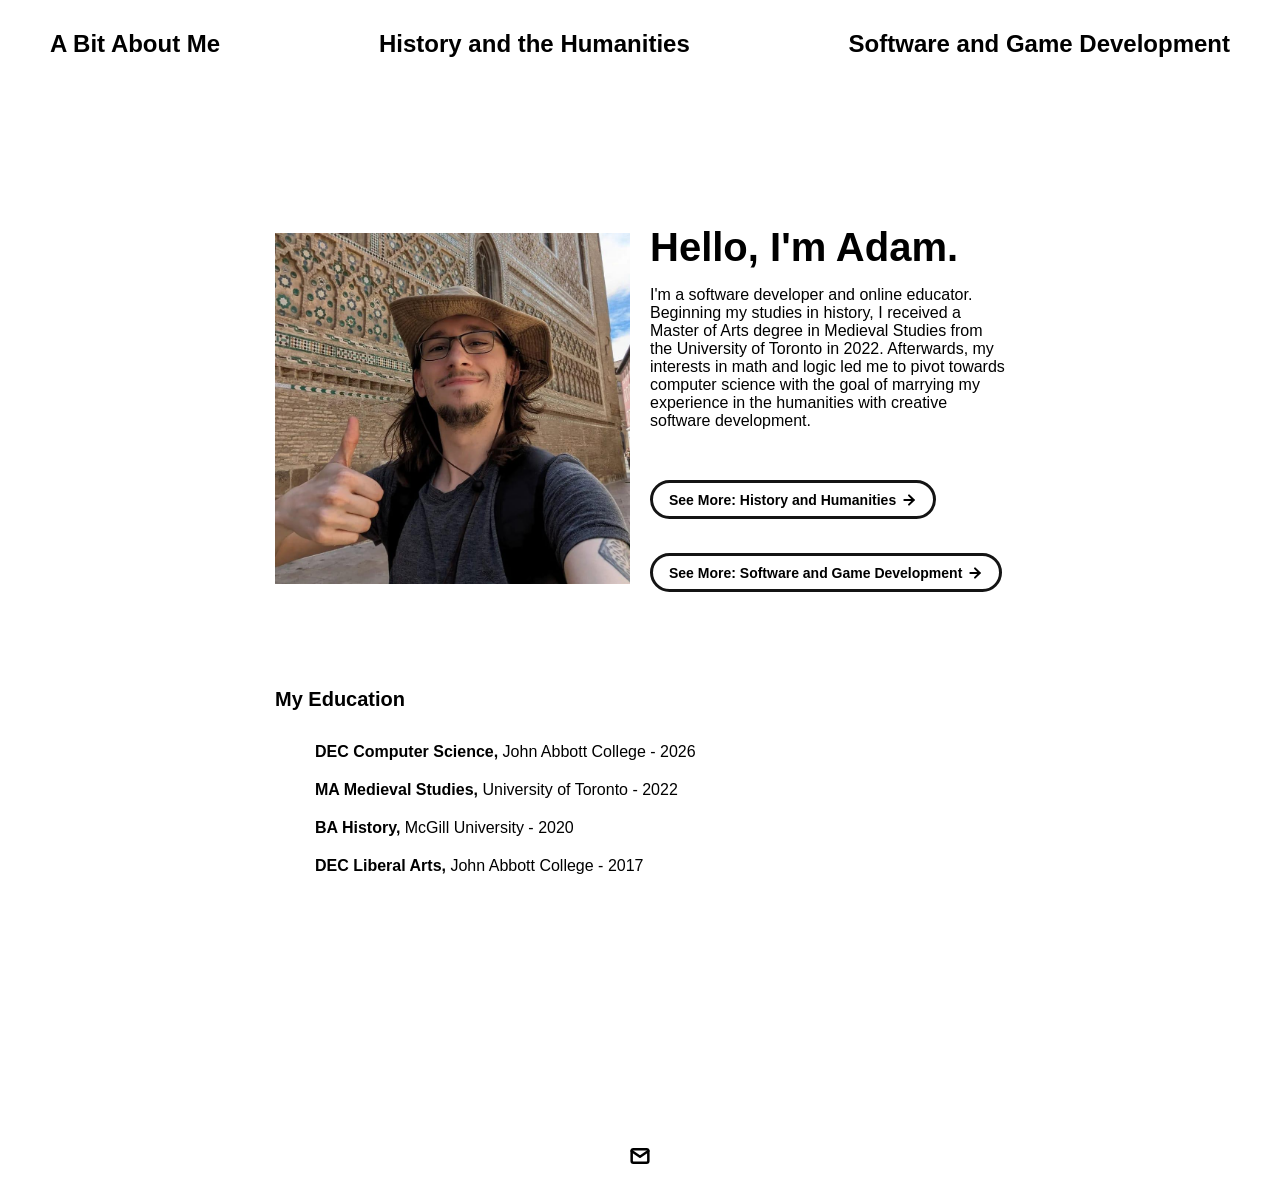
==== commit 4a3fd841: "Added history page" ====
--- a/index.html
+++ b/index.html
@@ -41,16 +41,19 @@
 					<span class="main-title">Hello, I'm Adam.</span>
 					<div class="about-section-content">
 						<div class="body-text">
-							I'm a software developer and online educator.<br>
-							Beginning my studies in history, I received a Master of Arts degree in
-							Medieval
-							Studies
-							from the University of Toronto in 2022. Afterwards, my interests in math and logic led me to
-							pivot
-							towards
-							computer science with the goal of marrying my experience in the humanities with creative
-							software
-							development.
+							<p>
+								I'm a software developer and online educator.<br>
+								Beginning my studies in history, I received a Master of Arts degree in
+								Medieval
+								Studies
+								from the University of Toronto in 2022. Afterwards, my interests in math and logic led
+								me to
+								pivot
+								towards
+								computer science with the goal of marrying my experience in the humanities with creative
+								software
+								development.
+							</p>
 						</div>
 					</div>
 				</div>
--- a/css/layout.css
+++ b/css/layout.css
@@ -88,96 +88,37 @@
 
 /* Project Section */
 
-#my-work-section {
+.projects-section {
   display: flex;
   flex-direction: column;
-  gap: 16px;
 }
 
-.projects-container {
+.project-container {
   display: flex;
-  gap: 34px 16px;
-  flex-wrap: wrap;
+  gap: 30px;
+  margin-top: 20px;
 }
 
-/* Project Cards */
-
-.project-card {
-  max-width: calc((100% - 32px) / 3);
-  display: flex;
-  flex-direction: column;
-  gap: 34px;
-}
-
-.project-card-text-container {
-  flex-direction: column;
-  display: flex;
-  gap: 16px
-}
-
-.project-image {
-  width: 100%;
-  height: 200px;
-  object-fit: cover;
-  object-position: center;
-}
-
-
-
-
-/* Project Pages */
-
-#project-header {
-  display: flex;
-  flex-direction: column;
-  gap: 16px;
-}
-
-.project-header-image {
-  width: 100%;
+.project-image-container img {
+  width: 200px;
   height: auto;
 }
 
-#project-details {
-  display: flex;
-  flex-direction: column;
-  gap: 16px;
-}
-
-.project-details-content {
-  display: flex;
-  flex-direction: column;
-  gap: 34px;
-}
-
-/* Project Gallery */
-
-#project-gallery {
-  display: flex;
-  flex-direction: column;
-  gap: 16px;
-}
-
-.project-gallery-content {
-  display: flex;
-  flex-wrap: wrap;
-  gap: 34px 16px;
-}
-
-.gallery-image-container {
-  width: 100%;
+.centered-content {
   display: flex;
   flex-direction: column;
   gap: 10px;
+  justify-content: center;
+  align-items: center;
 }
 
-.gallery-image-container.half-width {
-  width: calc((100% - 16px) / 2);
+.studium-logo {
+  border-radius: 24px;
+  box-shadow: 1px 1px 4px grey;
 }
 
-.gallery-image {
-  width: 100%;
-  height: auto;
+.video-container {
+  margin-top: 10px;
 }
 
 
--- a/css/typography.css
+++ b/css/typography.css
@@ -14,7 +14,8 @@
 
 .image-caption {
   font-size: 14px;
-  font-weight: 500;
+  font-weight: bold;
+  color: rgb(97, 97, 97);
 }
 
 .main-title {
--- a/css/utilities.css
+++ b/css/utilities.css
@@ -39,7 +39,6 @@
 .nav-title-link {
   color: black;
   text-decoration: none;
-  padding-right: 20px;
 }
 
 .nav-title-link:hover {
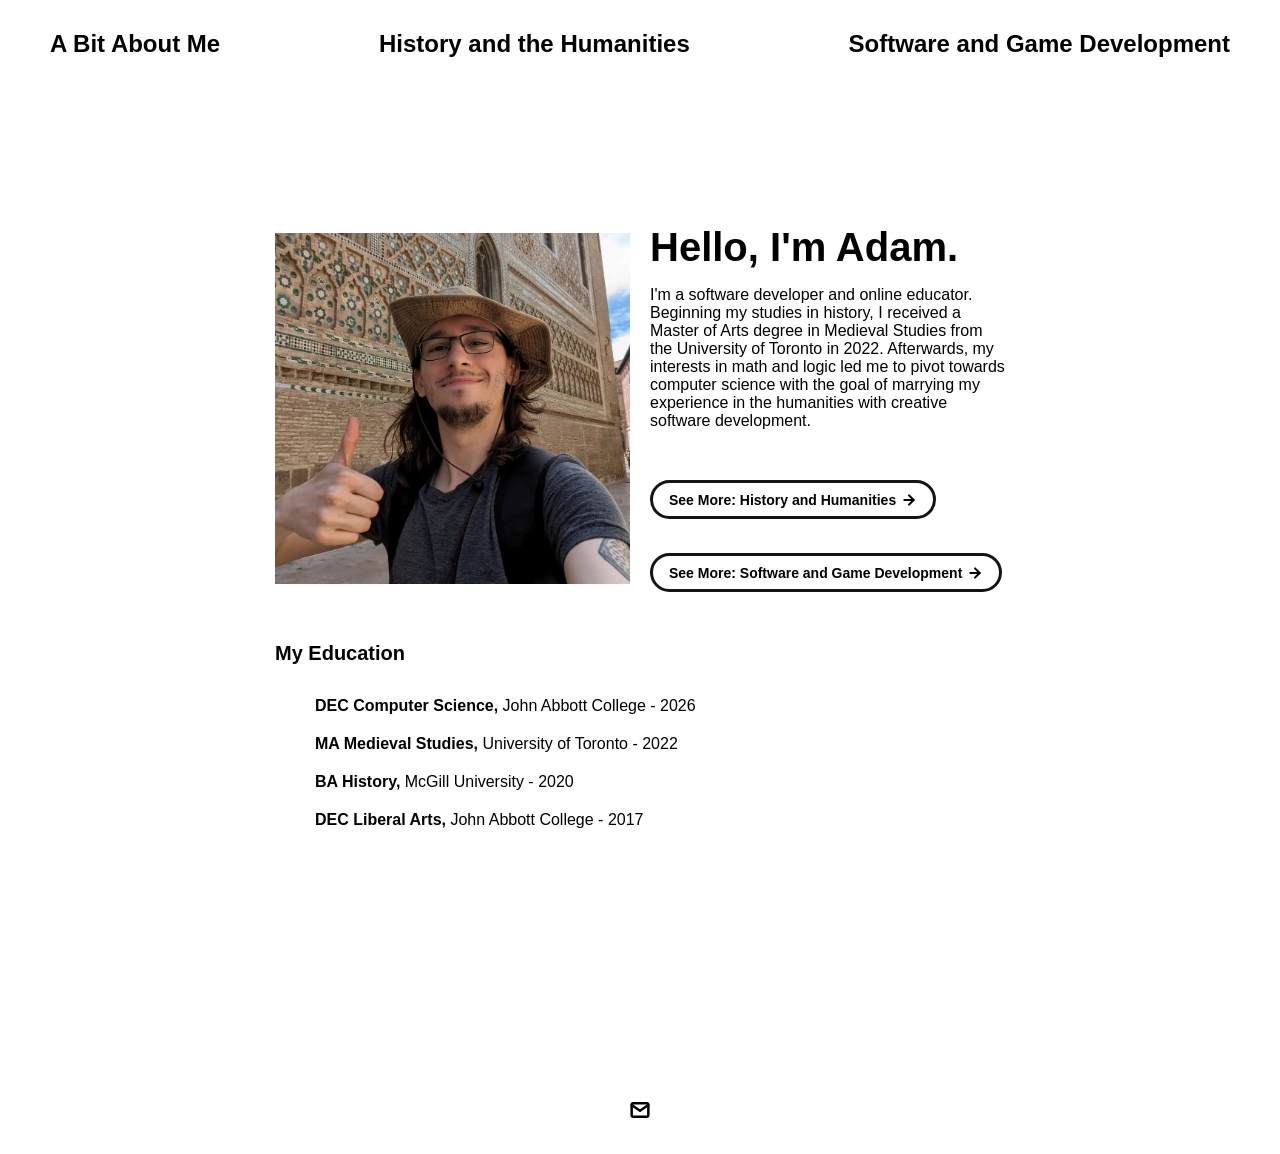
==== commit 3b607cea: "Added Software and Game dev page" ====
--- a/index.html
+++ b/index.html
@@ -20,10 +20,10 @@
 		<a class="nav-title-link" href="./index.html">
 			<span class="nav-title">A Bit About Me</span>
 		</a>
-		<a class="nav-title-link" href="./history.html">
+		<a class="nav-title-link" href="./pages/history.html">
 			<span class="nav-title">History and the Humanities</span>
 		</a>
-		<a class="nav-title-link" href="./software.html">
+		<a class="nav-title-link" href="./pages/software.html">
 			<span class="nav-title">Software and Game Development</span>
 		</a>
 	</div>
@@ -57,11 +57,11 @@
 						</div>
 					</div>
 				</div>
-				<a class="button" href="history.html">
+				<a class="button" href="pages/history.html">
 					<span class="button-text">See More: History and Humanities</span>
 					<image src="./assets/icons/arrow-right.svg" class="right-arrow-icon" />
 				</a>
-				<a class="button" href="software.html">
+				<a class="button" href="pages/software.html">
 					<span class="button-text">See More: Software and Game Development</span>
 					<image src="./assets/icons/arrow-right.svg" class="right-arrow-icon" />
 				</a>
--- a/css/layout.css
+++ b/css/layout.css
@@ -27,7 +27,7 @@
   margin: 225px 425px;
   display: flex;
   flex-direction: column;
-  gap: 96px;
+  gap: 50px;
 }
 
 
@@ -84,6 +84,11 @@
   row-gap: 20px;
 }
 
+#skill-list {
+  display: flex;
+  flex-direction: column;
+  row-gap: 10px;
+}
 
 
 /* Project Section */
@@ -100,8 +105,8 @@
 }
 
 .project-image-container img {
-  width: 200px;
-  height: auto;
+  height: 200px;
+  width: auto;
 }
 
 .centered-content {
